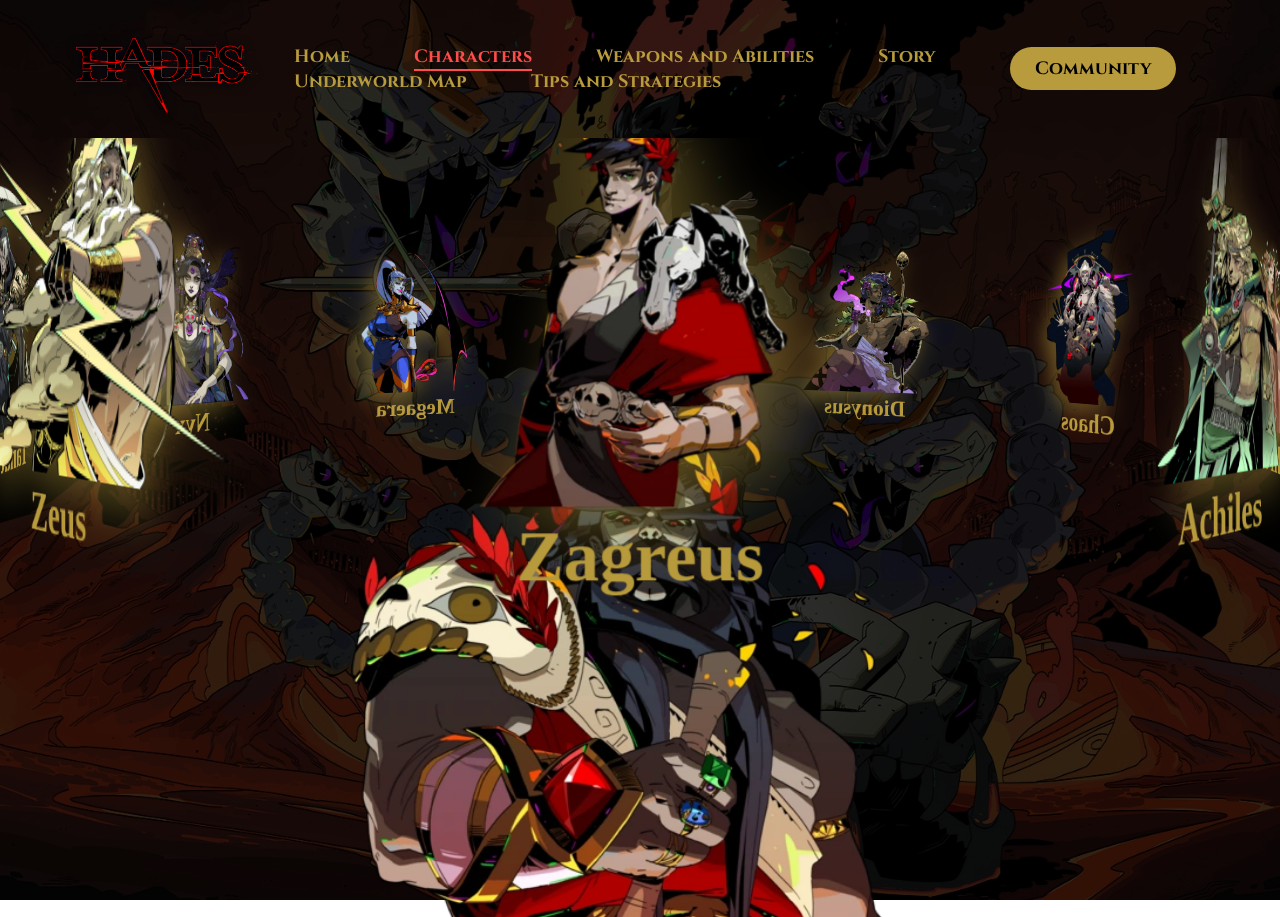
==== html/characters.html @ b7c41282 "Add files via upload" ====
<!DOCTYPE html>
<html lang="en">
<head>
    <meta charset="UTF-8">
    <meta name="viewport" content="width=device-width, initial-scale=1.0">
    <link rel="stylesheet" href="../css/color.css">
    <link rel="stylesheet" href="../css/nav_base.css">
    <link rel="stylesheet" href="../css/characters.css">
    <link rel="icon" href="../imgs/Hades_logo.png" type="png">
    <title>Escape from Hades</title>
</head>
<body>
    
    <header>
        <img class="logo" src="../imgs/Hades_logo.png" alt="Logo_web">
        <nav>
            <ul class="nav_links">
                <li><a href="../index.html">Home</a></li>
                <li><a class="active" href="characters.html">Characters</a></li>
                <li><a href="weapons_and_abilities.html">Weapons and Abilities</a></li>
                <li><a href="#">Story</a></li>
                <li><a href="#">Underworld Map</a></li>
                <li><a href="#">Tips and Strategies</a></li>
            </ul>
        </nav>
        <a class="community" href="community.html"><button>Community</button></a>
    </header>

    <div class="banner">
        <div class="slider" style="--quantity: 10">
            <div class="item" style="--position: 1"><img src="../imgs//Zagreus.webp" alt=""><h1>Zagreus</h1></div>
            <div class="item" style="--position: 2"><img src="../imgs//Achilles.webp" alt=""><h1>Achiles</h1></div>
            <div class="item" style="--position: 3"><img src="../imgs//Aphrodite.webp" alt=""><h1>Aphrodite</h1></div>
            <div class="item" style="--position: 4"><img src="../imgs//Chaos.webp" alt=""><h1>Chaos</h1></div>
            <div class="item" style="--position: 5"><img src="../imgs//Dionysus.webp" alt=""><h1>Dionysus</h1></div>
            <div class="item" style="--position: 6"><img src="../imgs//Hermes.webp" alt=""><h1>Hermes</h1></div>
            <div class="item" style="--position: 7"><img src="../imgs//Megaera.webp" alt=""><h1>Megaera</h1></div>
            <div class="item" style="--position: 8"><img src="../imgs//Nyx.webp" alt=""><h1>Nyx</h1></div>
            <div class="item" style="--position: 9"><img src="../imgs//Tanatos.webp" alt=""><h1>Tanatos</h1></div>
            <div class="item" style="--position: 10"><img src="../imgs//Zeus.webp" alt=""><h1>Zeus</h1></div>
        </div>
        <div class="content">
            <div class="model"></div>
        </div>
        
</body>
</html>
---- css/color.css ----
:root {
    --primary-color: #b89b3d;
    --secondary-color: #ff4c4c;
    --background-color: #1b1b1b;
    --accent-color: #a6a6a6   ;
    --text-color: #f5f5f5 ;
}
---- css/nav_base.css ----
@import url('https://fonts.googleapis.com/css2?family=Cinzel:wght@500&display=swap');
@import url('https://fonts.googleapis.com/css2?family=Cormorant+Garamond:wght@300&display=swap');
@import url('https://fonts.googleapis.com/css2?family=Poppins:wght@100&display=swap');
@import url('colors.css');

*{
    box-sizing: border-box;
    margin: 0;
    padding: 0;
}

body{
    background-image: url(../imgs/bckg.jpeg); 
    background-size: cover;
    background-position: center top;
    background-repeat: no-repeat;
    background-attachment: fixed;
    min-height: 100vh;
    margin: 0;
    padding: 0;
    position: relative; 
    animation: fadeIn 0.3s ease-in-out;   
    z-index: 1;
}

body::before {
    content: "";
    position: fixed; /* Cambiamos de absolute a fixed para que cubra toda la pantalla */
    top: 0;
    left: 0;
    width: 100vw; /* Asegura que cubra todo el ancho de la ventana */
    height: 100vh; /* Asegura que cubra todo el alto de la ventana */
    background-color: rgba(0, 0, 0, 0.8); /* Fondo negro semitransparente (80% de opacidad) */
    z-index: 1; /* Coloca el overlay por encima del fondo pero por debajo del contenido */
    pointer-events: none; /* Permite que los clics pasen a través del overlay */
}


li, a, button {
    font-family: "Cinzel", sans-serif ; 
    font-weight: 500;
    font-size: 18px;
    color: var(--primary-color);
    text-decoration: none;
    font-weight: bold;
    margin-right: 20px;
}

header{
    display: flex;
    position: relative;
    z-index: 2;
    width: 100%;
    justify-content: space-between;
    align-items: center;
    padding: 20px 5%;
    margin: 0 0 0 0;
    background-color: transparent;
}

.logo{
    position: relative;
    top: 6px;
    width: 200px;
    cursor: pointer;
    margin: 0 20px 0 0;
}

.nav_links{
    list-style: none;
}

.nav_links li{
    display: inline-block;
    padding: 0px 10px;
}

/* TESTTTT */

.nav_links li a{
    position: relative;
    transition: all 0.3s ease 0s;
}

.nav_links li a:hover{
    color: var(--secondary-color);
}

.nav_links li a::before {
    content: '';
    position: absolute;
    top: 100%; /* Ubicación justo debajo del enlace */
    left: 0;
    width: 0;
    height: 2px;
    background: var(--secondary-color); /* Color del subrayado, lo puedes cambiar */
    transition: width 0.3s ease-in-out; /* Suavidad de la animación */
}

/* Transición al hacer hover: el subrayado se extiende */
.nav_links li a:hover::before {
    width: 100%;
}

/* TESTTTT */

button{
    padding: 9px 25px;
    background-color: var(--primary-color);
    color: #000;
    font-weight: bold;
    border: none;
    border-radius: 50px;
    cursor: pointer;
    transition: all 0.3s ease 0s;
}

button:hover{
    background-color: var(--secondary-color);
    box-shadow: 0 0 5px var(--secondary-color);
}

@media screen and (max-width: 1023px) {
    header {
        flex-direction: column;
        align-items: center;
    }

    .nav_links {
        display: flex;
        flex-direction: column;
        align-items: center;
    }

    .nav_links li {
        display: block;
        margin: 10px 0;
    }

    button {
        margin-top: 20px;
    }
}
---- css/characters.css ----
.nav_links li a.active::before {
    width: 100%; 
}

.nav_links li a.active {
    color: var(--secondary-color); 
}

.banner{
    width: 100%;
    height: 779px;
    text-align: center;
    overflow: hidden;
    position: relative;
}
.banner .slider{
    position: absolute;
    width: 200px;
    height: 250px;
    top: 10%;
    left: calc(50% - 100px);
    transform-style: preserve-3d;
    transform: perspective(1000px);
    animation: autoRun 20s linear infinite;
    z-index: 2;
}
@keyframes autoRun{
    from{
        transform: perspective(1000px) rotateX(-16deg) rotateY(0deg);
    }to{
        transform: perspective(1000px) rotateX(-16deg) rotateY(360deg);
    }
}

.banner .slider .item{
    position: absolute;
    inset: 0 0 0 0;
    transform: 
        rotateY(calc( (var(--position) - 1) * (360 / var(--quantity)) * 1deg))
        translateZ(550px);
}
.banner .slider .item img{
    height: 200px;
    object-fit: cover;
    filter: drop-shadow(10px 10px 15px rgba(184, 155, 61, 0.5));
}

.banner .slider .item h1{
    color: var(--primary-color);
    font-weight: bold;
}

.banner .content{
    position: absolute;
    bottom: 0;
    left: 50%;
    transform: translateX(-50%);
    width: min(1400px, 100vw);
    height: max-content;
    padding-bottom: 100px;
    display: flex;
    flex-wrap: wrap;
    justify-content: space-between;
    align-items: center;
    z-index: 1;
}
.banner .content h1{
    font-family: 'ICA Rubrik';
    font-size: 16em;
    line-height: 1em;
    color: #25283B;
    position: relative;
}
.banner .content h1::after{
    position: absolute;
    inset: 0 0 0 0;
    content: attr(data-content);
    z-index: 2;
    -webkit-text-stroke: 2px #d2d2d2;
    color: transparent;
}

.banner .content .model{
    background-image: url(../imgs/Hades.webp);
    width: 100%;
    height: 60vh;
    position: absolute;
    bottom: 0;
    left: 0;
    background-size: auto 130%;
    background-repeat: no-repeat;
    background-position: top center;
    z-index: 1;
}
@media screen and (max-width: 1023px) {
    .banner .slider{
        width: 160px;
        height: 200px;
        left: calc(50% - 80px);
    }
    .banner .slider .item{
        transform: 
            rotateY(calc( (var(--position) - 1) * (360 / var(--quantity)) * 1deg))
            translateZ(300px);
    }
}
@media screen and (max-width: 767px) {
    .banner .slider{
        width: 100px;
        height: 150px;
        left: calc(50% - 50px);
    }
    .banner .slider .item{
        transform: 
            rotateY(calc( (var(--position) - 1) * (360 / var(--quantity)) * 1deg))
            translateZ(180px);
    }
}
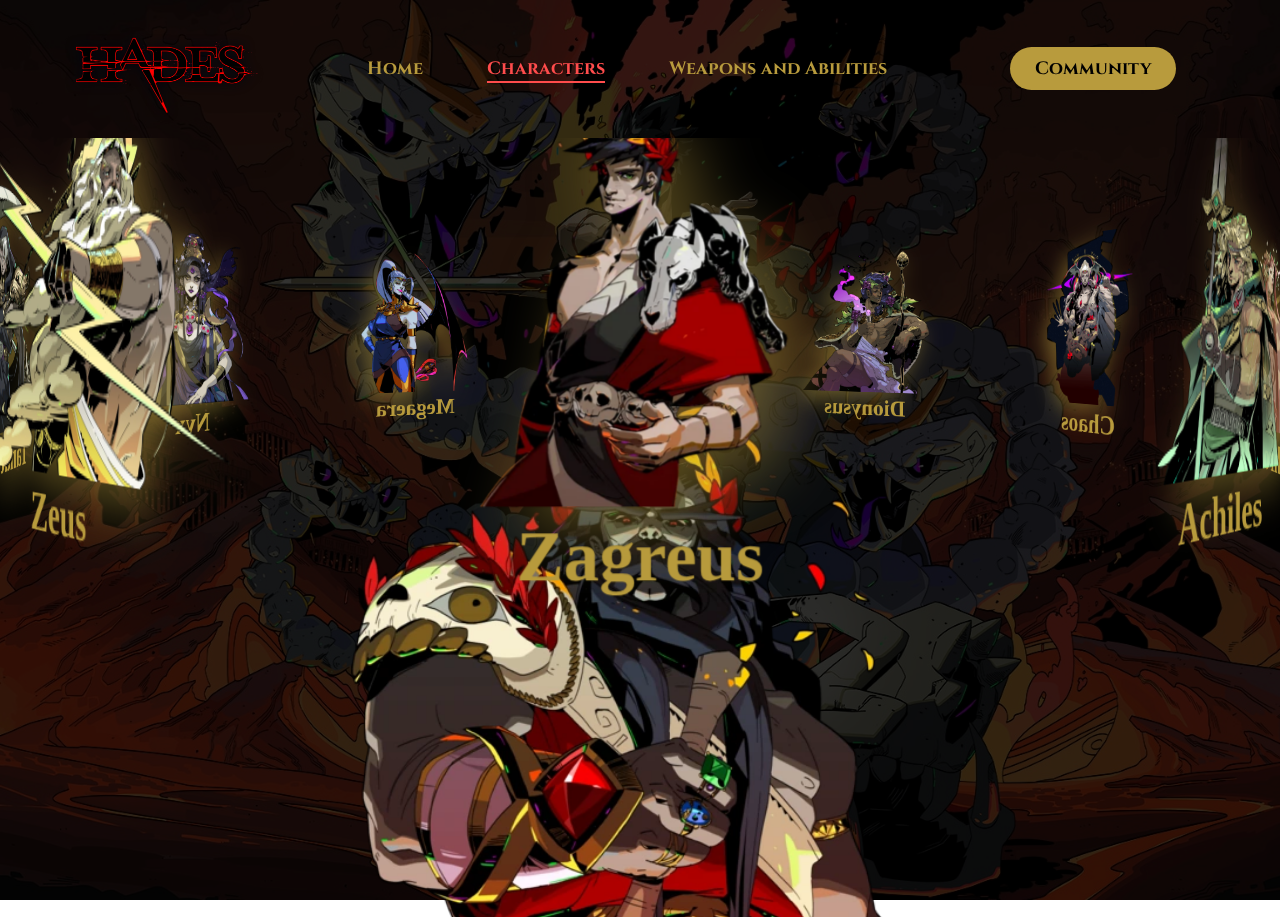
==== commit 5b970629: "Update characters.html" ====
--- a/html/characters.html
+++ b/html/characters.html
@@ -18,9 +18,6 @@
                 <li><a href="../index.html">Home</a></li>
                 <li><a class="active" href="characters.html">Characters</a></li>
                 <li><a href="weapons_and_abilities.html">Weapons and Abilities</a></li>
-                <li><a href="#">Story</a></li>
-                <li><a href="#">Underworld Map</a></li>
-                <li><a href="#">Tips and Strategies</a></li>
             </ul>
         </nav>
         <a class="community" href="community.html"><button>Community</button></a>
@@ -44,4 +41,4 @@
         </div>
         
 </body>
-</html>+</html>
